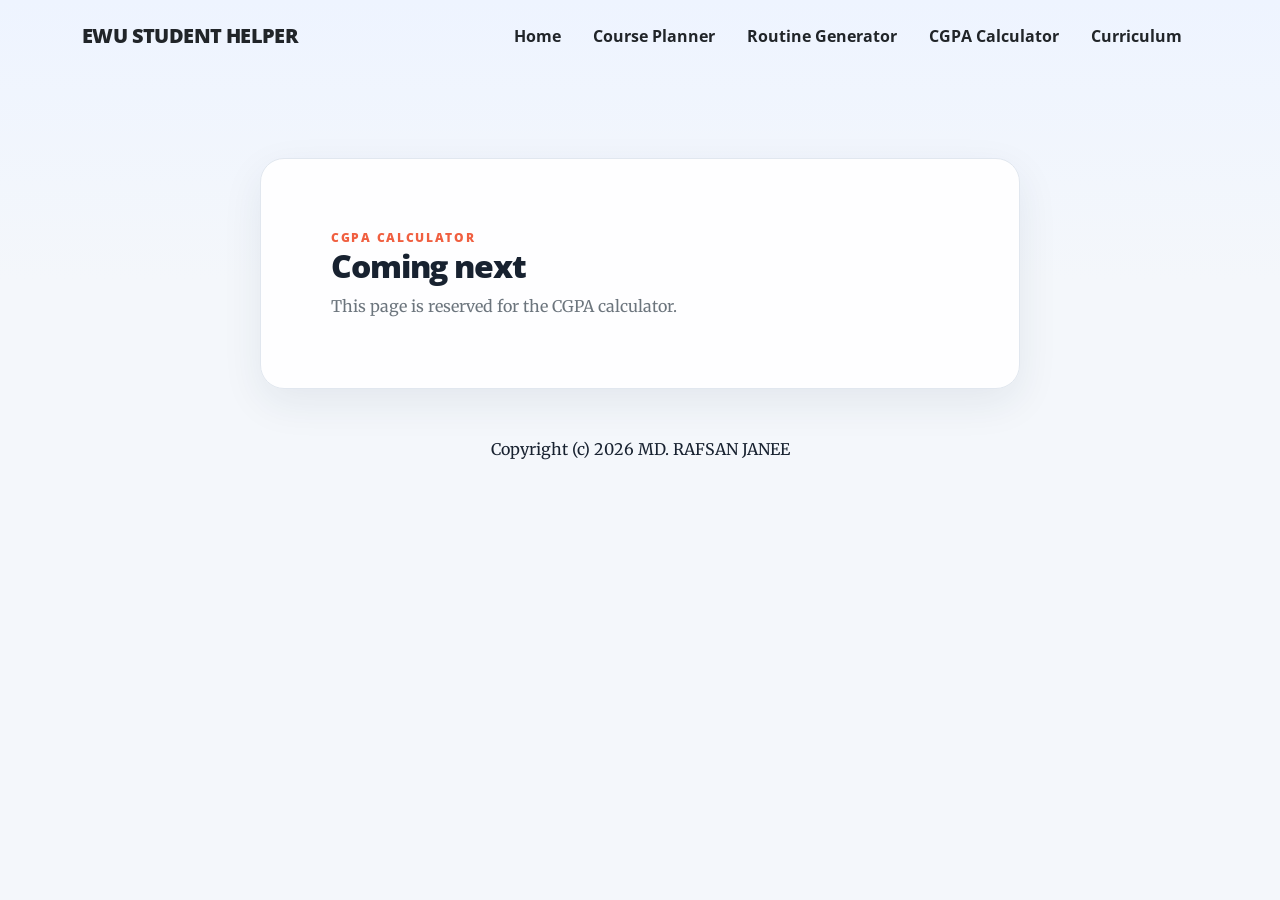
==== cgpa.html @ fee29401 "Stable Release V1" ====
<!doctype html>
<html lang="en">

<head>
    <meta charset="utf-8">
    <meta name="viewport" content="width=device-width,initial-scale=1">
    <title>CGPA Calculator · EWU</title>
    <link href="https://cdn.jsdelivr.net/npm/bootstrap@5.3.3/dist/css/bootstrap.min.css" rel="stylesheet">
    <link href="assets/css/style.css" rel="stylesheet">
    <link href="assets/css/creative-theme.css" rel="stylesheet">
    <link rel="stylesheet" href="assets/fonts/font-awesome.min.css">
</head>

<body class="creative-theme" style="padding-top: 56px;">
    <nav class="navbar navbar-expand-lg fixed-top" id="mainNav">
        <div class="container"><a class="navbar-brand" href="index.html">EWU STUDENT HELPER</a><button class="navbar-toggler" data-bs-toggle="collapse" data-bs-target="#navbarResponsive" type="button" aria-controls="navbarResponsive" aria-expanded="false" aria-label="Toggle navigation"><i class="fa fa-align-justify"></i></button>
            <div class="collapse navbar-collapse" id="navbarResponsive">
                <ul class="navbar-nav ms-auto">
                    <li class="nav-item"><a class="nav-link" href="index.html">Home</a></li>
                    <li class="nav-item"><a class="nav-link" href="planner.html">Course Planner</a></li>
                    <li class="nav-item"><a class="nav-link" href="routine.html">Routine Generator</a></li>
                    <li class="nav-item"><a class="nav-link" href="cgpa.html">CGPA Calculator</a></li>
                    <li class="nav-item"><a class="nav-link" href="curriculum.html">Curriculum</a></li>
                </ul>
            </div>
        </div>
    </nav>
    <main class="container py-5">
        <section class="landing-card compact">
            <div class="eyebrow">CGPA CALCULATOR</div>
            <h2>Coming next</h2>
            <p class="text-secondary mb-0">This page is reserved for the CGPA calculator.</p>
        </section>
    </main>
    <script src="https://cdn.jsdelivr.net/npm/bootstrap@5.3.3/dist/js/bootstrap.bundle.min.js"></script>
    <script src="assets/js/creative.js"></script>
    <p style="text-align: center;">Copyright (c) 2026 MD. RAFSAN JANEE</p>
</body>
</html>
---- assets/css/style.css ----
:root {
    --bg: #f4f7fb;
    --panel: #fff;
    --text: #182230;
    --muted: #6f7b8b;
    --line: #e1e7ef;
    --accent: #2463eb;
    --accent2: #214fd3;
    --danger: #d92d20;
    --shadow: 0 14px 40px rgba(30, 52, 82, .08)
}

* {
    box-sizing: border-box
}

body {
    margin: 0;
    background: linear-gradient(180deg, #eef4ff 0, var(--bg) 280px);
    color: var(--text);
    min-height: 100vh;
    font-family: Inter, system-ui, -apple-system, "Segoe UI", Roboto, Arial, sans-serif
}

.app-nav {
    background: rgba(255, 255, 255, .92);
    backdrop-filter: blur(14px);
    border-bottom: 1px solid var(--line)
}

.navbar-brand {
    font-weight: 900;
    letter-spacing: -.03em;
    color: var(--text)
}

.nav-link {
    font-weight: 700;
    color: #536174
}

.nav-link:hover,
.nav-link.active {
    color: var(--accent)
}

.navbar-toggler {
    border: 1px solid var(--line)
}

.hero,
.landing-card,
.planner-toolbar {
    background: rgba(255, 255, 255, .94);
    border: 1px solid var(--line);
    border-radius: 24px;
    box-shadow: var(--shadow)
}

.hero {
    padding: 28px;
    display: flex;
    justify-content: space-between;
    align-items: center;
    gap: 24px
}

.landing-card {
    padding: clamp(28px, 6vw, 70px);
    max-width: 1100px;
    margin: 6vh auto 0
}

.landing-card.compact {
    max-width: 760px
}

.landing-card h1 {
    max-width: 760px;
    font-size: clamp(2.2rem, 5vw, 4rem);
    font-weight: 900;
    letter-spacing: -.05em;
    margin: 8px 0 12px
}

.landing-card h2 {
    font-weight: 900;
    letter-spacing: -.035em
}

.hero h1,
.planner-toolbar h1 {
    font-weight: 900;
    letter-spacing: -.04em;
    margin: 4px 0 8px
}

.eyebrow {
    letter-spacing: .14em;
    font-size: .76rem;
    font-weight: 800;
    color: var(--accent)
}

.hero-actions {
    display: flex;
    gap: 10px;
    flex-wrap: wrap
}

.small-label {
    color: var(--muted);
    font-size: .73rem;
    font-weight: 800;
    letter-spacing: .05em;
    text-transform: uppercase;
    margin-bottom: 6px
}

.summary-grid {
    display: grid;
    grid-template-columns: repeat(4, minmax(0, 1fr));
    gap: 14px
}

.stat,
.summary-empty {
    background: var(--panel);
    border: 1px solid var(--line);
    border-radius: 18px;
    padding: 18px 20px;
    box-shadow: var(--shadow)
}

.summary-empty {
    grid-column: 1/-1;
    display: flex;
    flex-direction: column;
    align-items: center;
    justify-content: center;
    min-height: 112px;
    text-align: center;
    gap: 4px;
    color: var(--muted)
}

.summary-empty strong {
    color: var(--text)
}

.stat .label {
    color: var(--muted);
    font-size: .82rem;
    font-weight: 700
}

.stat .value {
    font-size: 1.55rem;
    font-weight: 900;
    margin-top: 4px
}

.stat .detail {
    color: var(--muted);
    font-size: .8rem;
    margin-top: 2px
}

.panel {
    background: var(--panel);
    border: 1px solid var(--line);
    border-radius: 22px;
    box-shadow: var(--shadow);
    padding: 20px;
    overflow: hidden
}

.panel-head {
    display: flex;
    justify-content: space-between;
    align-items: flex-start;
    gap: 16px;
    margin-bottom: 18px
}

.panel-head h2 {
    font-size: 1.15rem;
    font-weight: 800;
    margin: 0
}

.panel-head p {
    margin: 4px 0 0;
    color: var(--muted);
    font-size: .86rem
}

/* planner */
.planner-toolbar {
    padding: 22px 24px;
    display: flex;
    justify-content: space-between;
    gap: 20px;
    align-items: end;
    margin-bottom: 18px
}

.planner-toolbar-right {
    width: 290px
}

.planner-layout {
    display: grid;
    grid-template-columns: minmax(0, 1.7fr) minmax(330px, .8fr);
    gap: 18px;
    align-items: start
}

.planner-courses {
    min-height: 0;
    height: calc(100vh - 220px);
    display: flex;
    flex-direction: column;
    overflow: visible
}

.recommended-wrap {
    margin: 0 0 14px;
    padding: 12px 0;
    border-top: 1px solid var(--line);
    border-bottom: 1px solid var(--line)
}

.chip-row {
    display: flex;
    gap: 8px;
    flex-wrap: wrap
}

.course-chip {
    border: 1px solid #cfd9eb;
    background: #f6f8fd;
    color: var(--accent);
    font-weight: 800;
    border-radius: 999px;
    padding: 7px 11px;
    font-size: .78rem
}

.course-chip:hover {
    border-color: var(--accent);
    background: #eef4ff
}

.planner-search-row {
    display: grid;
    grid-template-columns: minmax(0, 1fr) 220px;
    gap: 10px;
    margin-bottom: 14px
}

.course-list {
    display: flex;
    flex-direction: column;
    gap: 14px;
    flex: 1 1 0;
    height: 0;
    min-height: 0;
    overflow-y: scroll;
    overflow-x: hidden;
    padding: 2px 5px 10px 2px;
    scrollbar-gutter: stable
}

.dept-block {
    border: 1px solid var(--line);
    border-radius: 18px;
    overflow: hidden;
    background: #fbfcfe
}

.dept-head {
    padding: 12px 14px;
    display: flex;
    justify-content: space-between;
    align-items: center;
    gap: 12px;
    background: #f2f6fb;
    border-bottom: 1px solid var(--line)
}

.dept-head>div {
    min-width: 0
}

.dept-head strong {
    display: block;
    font-size: .92rem;
    font-weight: 900
}

.dept-head>span {
    color: var(--muted);
    font-size: .72rem;
    font-weight: 800;
    white-space: nowrap
}

.dept-kicker {
    color: var(--accent);
    font-size: .62rem;
    letter-spacing: .08em;
    font-weight: 900;
    text-transform: uppercase
}

.course-block {
    border-bottom: 1px solid var(--line)
}

.course-block:last-child {
    border-bottom: 0
}

.course-head {
    padding: 13px 14px;
    display: flex;
    justify-content: space-between;
    align-items: flex-start;
    gap: 12px
}

.course-code-head {
    font-size: 1rem;
    font-weight: 900
}

.course-name {
    margin-top: 2px;
    color: var(--muted);
    font-size: .8rem
}

.course-head>span {
    color: var(--muted);
    font-weight: 800;
    font-size: .77rem;
    white-space: nowrap
}

.section-stack {
    border-top: 1px solid var(--line)
}

.section-row {
    width: 100%;
    border: 0;
    border-bottom: 1px solid var(--line);
    background: #fff;
    padding: 13px 14px;
    display: flex;
    justify-content: space-between;
    align-items: center;
    gap: 14px;
    text-align: left;
    transition: .12s ease
}

.section-row:last-child {
    border-bottom: 0
}

.section-row:hover:not(:disabled) {
    background: #f6f9ff
}

.section-row.selected {
    background: #eef4ff
}

.section-row:disabled {
    opacity: .53;
    cursor: not-allowed
}

.section-info {
    min-width: 0
}

.section-info>strong {
    font-size: .81rem;
    font-weight: 900
}

.section-facts {
    display: flex;
    flex-wrap: wrap;
    gap: 5px 14px;
    color: var(--muted);
    font-size: .73rem;
    margin-top: 6px
}

.section-action {
    flex: none;
    color: var(--accent);
    font-weight: 800;
    font-size: .74rem
}

.selected-panel {
    position: sticky;
    top: 82px
}

.selected-top {
    display: grid;
    grid-template-columns: minmax(0, 1fr) auto;
    gap: 16px;
    align-items: start
}

.char-count {
    text-align: right;
    color: var(--muted);
    font-size: .67rem;
    margin-top: 3px
}

.selection-counter {
    color: var(--muted);
    font-size: .76rem;
    font-weight: 800;
    white-space: nowrap;
    padding-top: 26px
}

.planner-warnings {
    margin-top: 14px;
    display: flex;
    flex-direction: column;
    gap: 7px
}

.planner-alert {
    background: #fff1f0;
    border: 1px solid #ffd0cc;
    color: #b42318;
    border-radius: 12px;
    padding: 9px 10px;
    font-size: .75rem;
    font-weight: 700
}

.selected-list {
    margin-top: 14px;
    display: flex;
    flex-direction: column;
    gap: 10px;
    max-height: 58vh;
    overflow: auto;
    padding-right: 2px
}

.selected-card {
    border: 1px solid var(--line);
    border-radius: 14px;
    padding: 12px;
    background: #fff
}

.selected-head {
    display: flex;
    align-items: flex-start;
    justify-content: space-between;
    gap: 10px
}

.selected-head strong {
    display: block;
    font-size: .94rem;
    font-weight: 900
}

.selected-head span {
    display: block;
    color: var(--muted);
    font-size: .74rem;
    margin-top: 2px
}

.icon-btn {
    border: 0;
    background: transparent;
    color: #7b8797;
    font-size: 1.2rem;
    line-height: 1;
    padding: 0 2px
}

.icon-btn:hover {
    color: var(--danger)
}

.selected-meta {
    display: flex;
    justify-content: space-between;
    color: var(--muted);
    font-size: .74rem;
    font-weight: 800;
    margin-top: 10px
}

.selected-meetings {
    display: flex;
    flex-direction: column;
    gap: 3px;
    margin-top: 8px;
    color: #475467;
    font-size: .72rem
}

.selected-empty {
    border: 1px dashed #cdd6e3;
    border-radius: 14px;
    min-height: 180px;
    display: flex;
    flex-direction: column;
    align-items: center;
    justify-content: center;
    color: var(--muted);
    text-align: center;
    gap: 4px;
    margin-top: 14px
}

.selected-empty strong {
    color: var(--text)
}

.list-empty {
    min-height: 260px;
    display: flex;
    flex-direction: column;
    align-items: center;
    justify-content: center;
    text-align: center;
    color: var(--muted);
    gap: 5px;
    padding: 30px
}

.list-empty strong {
    color: var(--text)
}

.imported-summary {
    display: flex;
    gap: 6px;
    flex-wrap: wrap;
    color: var(--muted);
    font-size: .69rem;
    line-height: 1.2
}

.imported-pill {
    display: inline-flex;
    align-items: center;
    gap: 5px;
    padding: 5px 8px;
    border: 1px solid var(--line);
    background: #f7f9fc;
    border-radius: 999px
}

.imported-pill button {
    border: 0;
    background: transparent;
    color: var(--muted);
    padding: 0 1px;
    line-height: 1
}

.imported-pill button:hover {
    color: var(--danger)
}

/* routine */
.routine-grid {
    display: grid;
    grid-template-columns: repeat(5, minmax(180px, 1fr));
    gap: 12px;
    min-width: 900px
}

.routine-scroll {
    overflow-x: auto
}

.day-col {
    background: #f8fafc;
    border: 1px solid var(--line);
    border-radius: 16px;
    overflow: hidden
}

.day-head {
    padding: 14px 14px 12px;
    background: linear-gradient(135deg, #3f83f8, #244fd8);
    color: #fff
}

.day-name {
    font-weight: 800;
    font-size: 1rem
}

.day-meta {
    display: flex;
    justify-content: space-between;
    gap: 8px;
    margin-top: 6px;
    font-size: .74rem;
    opacity: .92
}

.day-body {
    padding: 10px
}

.class-card {
    background: #fff;
    border: 1px solid #e7ebf2;
    border-left: 4px solid var(--accent);
    border-radius: 12px;
    padding: 11px 12px;
    box-shadow: 0 5px 16px rgba(20, 35, 60, .06)
}

.class-card.is-lab {
    border-left-color: #b35d1d
}

.course-code {
    font-weight: 850;
    font-size: .95rem
}

.is-lab .course-code {
    color: #a8550a
}

.card-line {
    color: var(--muted);
    font-size: .76rem;
    margin-top: 3px
}

.card-time {
    color: var(--accent);
    font-weight: 800;
    font-size: .79rem
}

.gap-row {
    display: flex;
    align-items: center;
    justify-content: center;
    gap: 7px;
    font-size: .71rem;
    color: var(--muted);
    padding: 8px 0
}

.gap-row strong {
    color: #475467
}

.gap-line {
    height: 1px;
    background: #dbe2ec;
    flex: 1
}

.empty {
    color: var(--muted);
    text-align: center;
    padding: 30px 10px;
    font-size: .78rem
}

.routine-empty-state {
    min-height: 420px;
    display: flex;
    align-items: center;
    justify-content: center;
    min-width: 0
}

.routine-placeholder {
    text-align: center;
    color: var(--muted);
    padding: 40px 20px
}

.placeholder-icon {
    font-size: 2rem;
    margin-bottom: 10px
}

.routine-placeholder h3 {
    color: var(--text);
    font-weight: 800;
    font-size: 1.05rem
}

.routine-placeholder p {
    margin: 0
}

.pdf-export-shell {
    position: fixed;
    left: -100000px;
    top: 0;
    width: 1400px;
    padding: 28px;
    background: var(--bg);
    color: var(--text);
    z-index: -1
}

.pdf-title {
    font-size: 28px;
    font-weight: 900;
    letter-spacing: -.03em
}

.pdf-subtitle {
    color: var(--muted);
    margin: 4px 0 18px;
    font-size: 15px
}

.pdf-summary {
    margin-bottom: 18px
}

.pdf-summary .stat {
    box-shadow: none
}

.pdf-routine .routine-scroll {
    overflow: visible
}

.pdf-sheet-shell {
    width: 1344px
}

@media(max-width:1050px) {
    .planner-layout {
        grid-template-columns: 1fr
    }

    .selected-panel {
        position: static
    }

    .planner-courses {
        height: auto
    }

    .course-list {
        height: 700px;
        max-height: 700px;
        flex: none
    }

    .selected-list {
        max-height: none
    }
}

@media(max-width:900px) {

    .hero,
    .planner-toolbar {
        align-items: flex-start;
        flex-direction: column
    }

    .planner-toolbar-right {
        width: 100%;
        max-width: 380px
    }

    .summary-grid {
        grid-template-columns: repeat(2, minmax(0, 1fr))
    }

    .planner-search-row {
        grid-template-columns: 1fr
    }

    .routine-grid {
        min-width: 820px
    }
}

@media(max-width:600px) {
    .summary-grid {
        grid-template-columns: 1fr
    }

    .hero {
        padding: 20px
    }

    .hero-actions {
        width: 100%
    }

    .hero-actions>* {
        flex: 1
    }

    .course-list {
        height: auto;
        max-height: 700px
    }

    .selected-top {
        grid-template-columns: 1fr
    }

    .selection-counter {
        padding-top: 0
    }

    .routine-grid {
        min-width: 760px
    }

    .planner-toolbar {
        padding: 20px
    }
}
---- assets/css/creative-theme.css ----
@import url('https://fonts.googleapis.com/css?family=Open+Sans:300italic,400italic,600italic,700italic,800italic,400,300,600,700,800&display=swap');
@import url('https://fonts.googleapis.com/css?family=Merriweather:400,300,300italic,400italic,700,700italic,900,900italic&display=swap');

/* Shared homepage visual theme for inner pages */

body.creative-theme {
    font-family: Merriweather, Georgia, serif;
    --accent: #f05f40;
    --accent2: #e64a2e;
}

body.creative-theme h1,
body.creative-theme h2,
body.creative-theme h3,
body.creative-theme h4,
body.creative-theme h5,
body.creative-theme h6,
body.creative-theme .navbar-brand,
body.creative-theme .nav-link,
body.creative-theme .btn,
body.creative-theme .eyebrow,
body.creative-theme .small-label {
    font-family: "Open Sans", Arial, sans-serif;
}

body.creative-theme .text-primary {
    color: #f05f40 !important;
}

body.creative-theme .btn-primary {
    background-color: #f05f40;
    border-color: #f05f40;
}

body.creative-theme .btn-primary:hover,
body.creative-theme .btn-primary:focus {
    background-color: #e64a2e;
    border-color: #e64a2e;
}

body.creative-theme .btn-outline-primary {
    color: #f05f40;
    border-color: #f05f40;
}

body.creative-theme .btn-outline-primary:hover,
body.creative-theme .btn-outline-primary:focus {
    color: #fff;
    background-color: #f05f40;
    border-color: #f05f40;
}

body.creative-theme .eyebrow,
body.creative-theme .card-time,
body.creative-theme .section-action,
body.creative-theme .course-chip {
    color: #f05f40;
}

/* Homepage-style navbar shrink animation */
body.creative-theme #mainNav {
    background-color: transparent;
    border-bottom: 1px solid transparent;
    transition: all .2s ease;
    padding-top: 1rem;
    padding-bottom: 1rem;
}

body.creative-theme #mainNav .navbar-brand {
    color: #212529;
    font-weight: 800;
    transition: color .2s ease;
}

body.creative-theme #mainNav .nav-link {
    color: #212529;
    font-weight: 700;
    transition: color .2s ease;
}

body.creative-theme #mainNav .nav-link:hover,
body.creative-theme #mainNav .nav-link:focus {
    color: #f05f40;
}

body.creative-theme #mainNav .navbar-toggler {
    color: #212529;
    border-color: rgba(33, 37, 41, .15);
}

body.creative-theme #mainNav.navbar-shrink {
    background-color: #fff;
    border-bottom-color: rgba(33, 37, 41, .1);
    box-shadow: 0 .5rem 1rem rgba(0, 0, 0, .08);
    padding-top: .5rem;
    padding-bottom: .5rem;
}

body.creative-theme #mainNav.navbar-shrink .navbar-brand {
    color: #f05f40;
}

body.creative-theme #mainNav.navbar-shrink .nav-link {
    color: #212529;
}

body.creative-theme #mainNav.navbar-shrink .nav-link:hover,
body.creative-theme #mainNav.navbar-shrink .nav-link:focus {
    color: #f05f40;
}

@media (min-width: 992px) {
    body.creative-theme #mainNav .nav-link {
        padding: .5rem 1rem;
    }
}

@media (max-width: 991.98px) {
    body.creative-theme #mainNav {
        background-color: #fff;
        border-bottom-color: rgba(33, 37, 41, .08);
        box-shadow: 0 .5rem 1rem rgba(0, 0, 0, .08);
    }

    body.creative-theme #mainNav .navbar-brand,
    body.creative-theme #mainNav .nav-link {
        color: #212529;
    }

    body.creative-theme #mainNav .navbar-toggler {
        color: #212529;
        border-color: rgba(33, 37, 41, .15);
    }
}
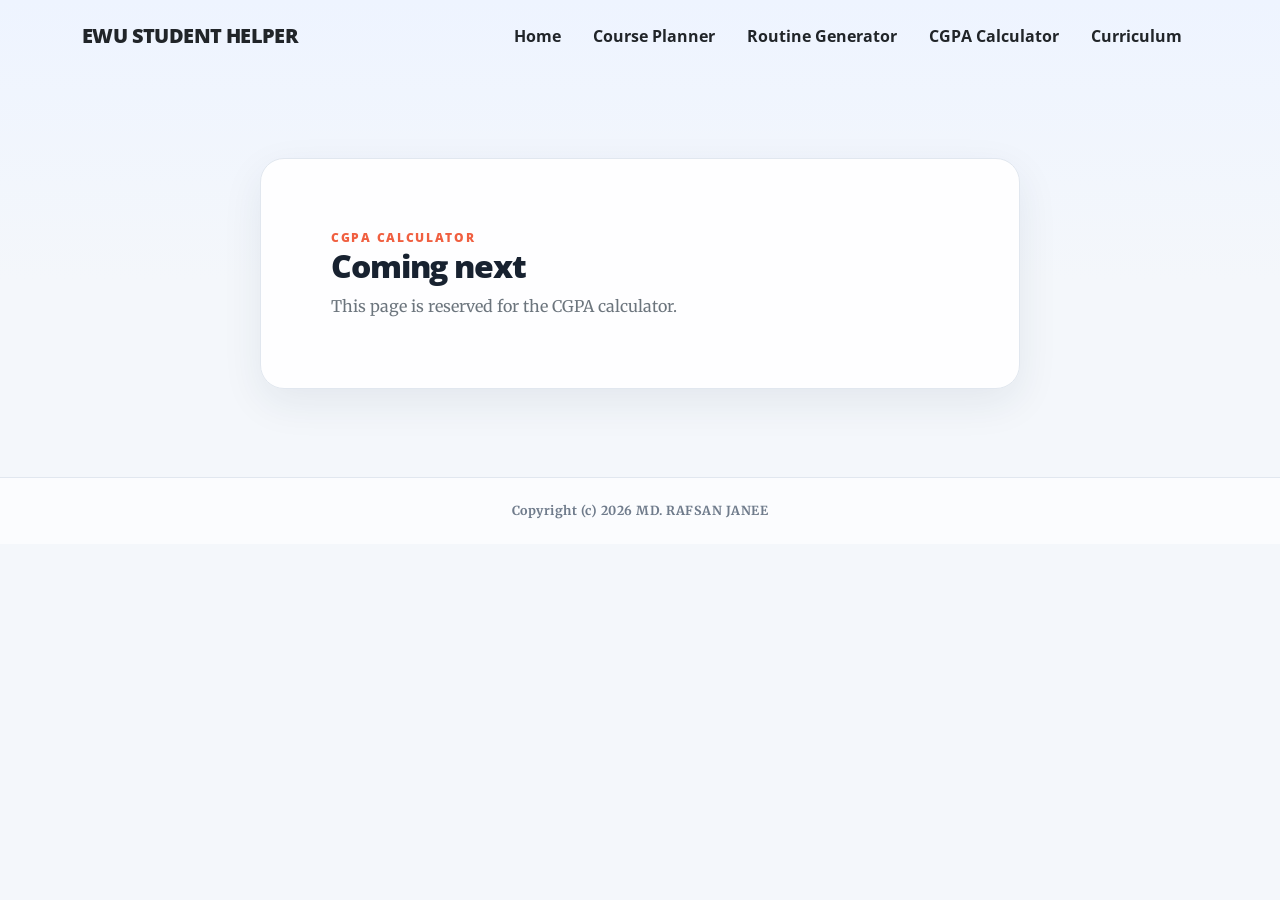
==== commit 8318eada: "Added Curriculum and polished Footer Ui" ====
--- a/cgpa.html
+++ b/cgpa.html
@@ -5,6 +5,7 @@
     <meta charset="utf-8">
     <meta name="viewport" content="width=device-width,initial-scale=1">
     <title>CGPA Calculator · EWU</title>
+    <link rel="icon" type="image/x-icon" href="assets/img/favicon.svg">
     <link href="https://cdn.jsdelivr.net/npm/bootstrap@5.3.3/dist/css/bootstrap.min.css" rel="stylesheet">
     <link href="assets/css/style.css" rel="stylesheet">
     <link href="assets/css/creative-theme.css" rel="stylesheet">
@@ -34,6 +35,6 @@
     </main>
     <script src="https://cdn.jsdelivr.net/npm/bootstrap@5.3.3/dist/js/bootstrap.bundle.min.js"></script>
     <script src="assets/js/creative.js"></script>
-    <p style="text-align: center;">Copyright (c) 2026 MD. RAFSAN JANEE</p>
+    <footer class="page-footer">Copyright (c) 2026 MD. RAFSAN JANEE</footer>
 </body>
 </html>
--- a/assets/css/style.css
+++ b/assets/css/style.css
@@ -757,6 +757,18 @@
     width: 1344px
 }
 
+.page-footer {
+    margin-top: 40px;
+    padding: 24px 20px;
+    text-align: center;
+    color: var(--muted);
+    font-size: .78rem;
+    font-weight: 700;
+    letter-spacing: .04em;
+    border-top: 1px solid var(--line);
+    background: rgba(255, 255, 255, .7);
+}
+
 @media(max-width:1050px) {
     .planner-layout {
         grid-template-columns: 1fr
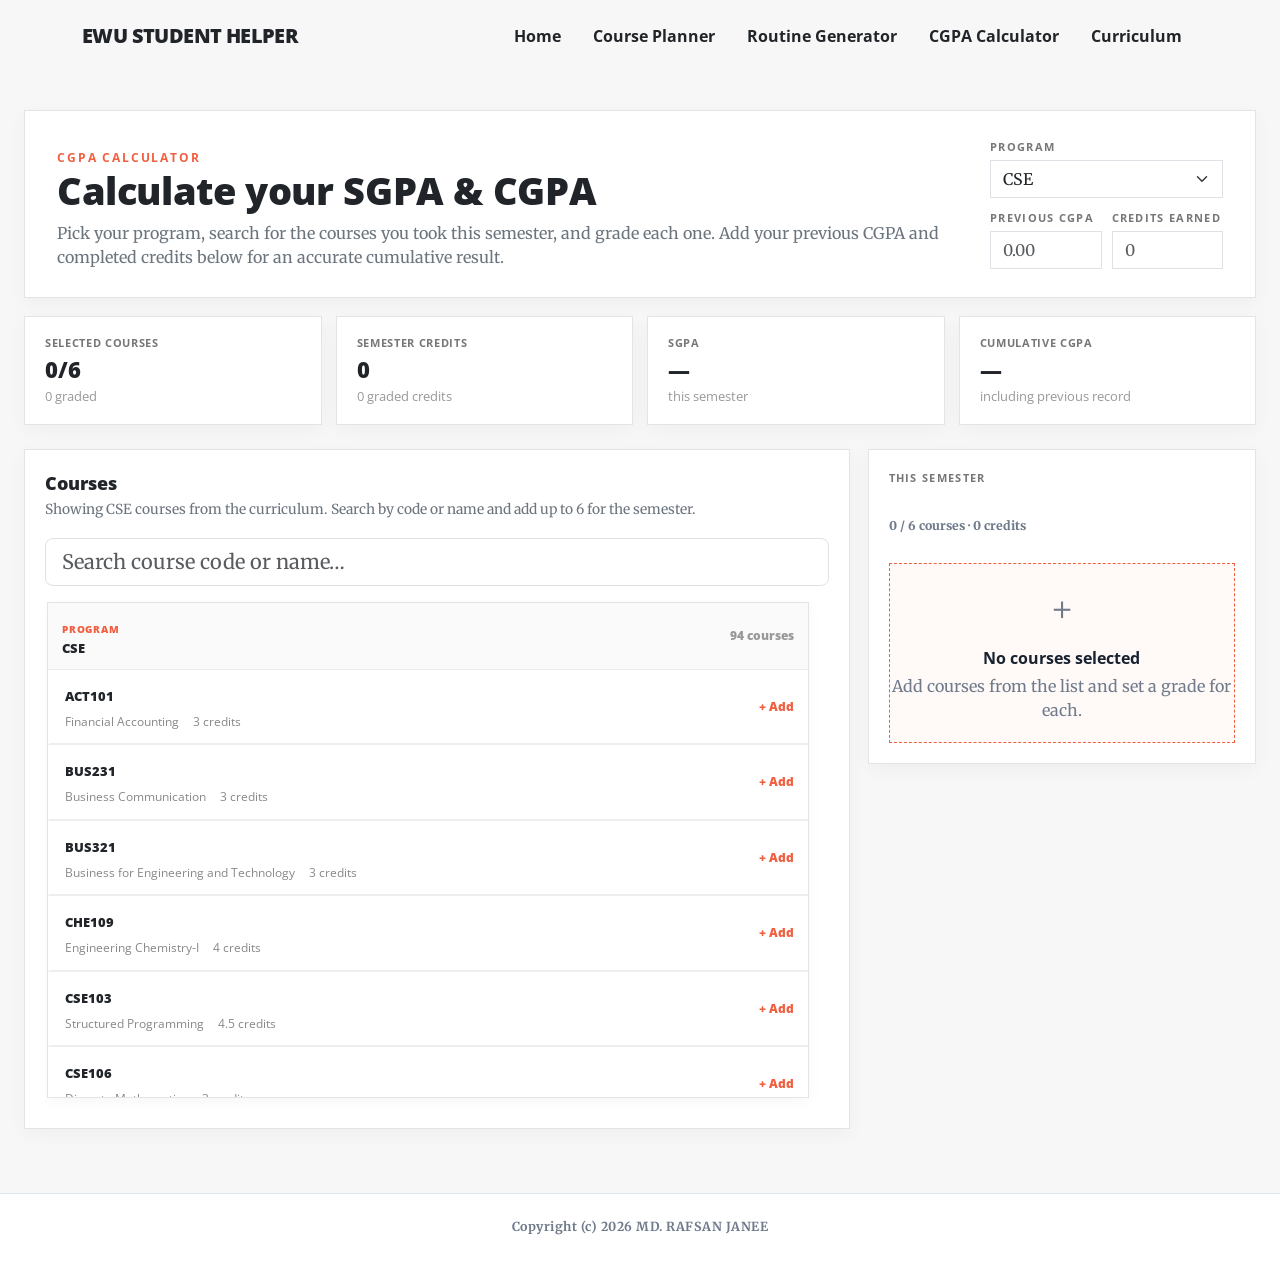
==== commit 860e92f2: "Added CGPA and seperated course data from curriculum.js" ====
--- a/cgpa.html
+++ b/cgpa.html
@@ -9,10 +9,12 @@
     <link href="https://cdn.jsdelivr.net/npm/bootstrap@5.3.3/dist/css/bootstrap.min.css" rel="stylesheet">
     <link href="assets/css/style.css" rel="stylesheet">
     <link href="assets/css/creative-theme.css" rel="stylesheet">
+    <link href="assets/css/app-theme.css" rel="stylesheet">
+    <link href="assets/css/cgpa.css" rel="stylesheet">
     <link rel="stylesheet" href="assets/fonts/font-awesome.min.css">
 </head>
 
-<body class="creative-theme" style="padding-top: 56px;">
+<body class="creative-theme">
     <nav class="navbar navbar-expand-lg fixed-top" id="mainNav">
         <div class="container"><a class="navbar-brand" href="index.html">EWU STUDENT HELPER</a><button class="navbar-toggler" data-bs-toggle="collapse" data-bs-target="#navbarResponsive" type="button" aria-controls="navbarResponsive" aria-expanded="false" aria-label="Toggle navigation"><i class="fa fa-align-justify"></i></button>
             <div class="collapse navbar-collapse" id="navbarResponsive">
@@ -20,21 +22,76 @@
                     <li class="nav-item"><a class="nav-link" href="index.html">Home</a></li>
                     <li class="nav-item"><a class="nav-link" href="planner.html">Course Planner</a></li>
                     <li class="nav-item"><a class="nav-link" href="routine.html">Routine Generator</a></li>
-                    <li class="nav-item"><a class="nav-link" href="cgpa.html">CGPA Calculator</a></li>
+                    <li class="nav-item"><a class="nav-link active" href="cgpa.html">CGPA Calculator</a></li>
                     <li class="nav-item"><a class="nav-link" href="curriculum.html">Curriculum</a></li>
                 </ul>
             </div>
         </div>
     </nav>
-    <main class="container py-5">
-        <section class="landing-card compact">
-            <div class="eyebrow">CGPA CALCULATOR</div>
-            <h2>Coming next</h2>
-            <p class="text-secondary mb-0">This page is reserved for the CGPA calculator.</p>
-        </section>
+    <main class="container-fluid px-3 px-lg-4 py-4">
+        <header class="planner-toolbar">
+            <div>
+                <div class="eyebrow">CGPA CALCULATOR</div>
+                <h1>Calculate your SGPA &amp; CGPA</h1>
+                <p class="text-secondary mb-0">Pick your program, search for the courses you took this semester, and
+                    grade each one. Add your previous CGPA and completed credits below for an accurate cumulative
+                    result.</p>
+            </div>
+            <div class="planner-toolbar-right cgpa-toolbar-right">
+                <div class="cgpa-field">
+                    <div class="small-label">Program</div>
+                    <select id="programSelect" class="form-select"></select>
+                </div>
+                <div class="cgpa-field-row">
+                    <div class="cgpa-field">
+                        <div class="small-label">Previous CGPA</div>
+                        <input id="prevCgpa" class="form-control" type="number" min="0" max="4" step="0.01"
+                            placeholder="0.00">
+                    </div>
+                    <div class="cgpa-field">
+                        <div class="small-label">Credits earned</div>
+                        <input id="prevCredits" class="form-control" type="number" min="0" step="0.5"
+                            placeholder="0">
+                    </div>
+                </div>
+            </div>
+        </header>
+        <section id="cgpaSummary" class="summary-grid mb-4"></section>
+        <div class="planner-layout">
+            <section class="panel planner-courses">
+                <div class="panel-head">
+                    <div>
+                        <h2>Courses</h2>
+                        <p>Showing <span id="courseListProgramLabel">CSE</span> courses from the curriculum. Search by
+                            code or name and add up to 6 for the semester.</p>
+                    </div>
+                </div>
+                <div class="planner-search-row" style="grid-template-columns:1fr;">
+                    <input id="courseSearch" class="form-control form-control-lg" type="search"
+                        placeholder="Search course code or name…">
+                </div>
+                <div id="courseList" class="course-list"></div>
+            </section>
+            <aside class="panel selected-panel">
+                <div class="selected-top">
+                    <div>
+                        <div class="small-label">This semester</div>
+                        <div class="selection-counter" id="selectionCounter">0 / 6 courses · 0 credits</div>
+                    </div>
+                </div>
+                <div id="selectedList" class="selected-list"></div>
+                <div id="selectedEmpty" class="selected-empty">
+                    <div class="placeholder-icon">＋</div><strong>No courses selected</strong><span>Add courses from
+                        the list and set a grade for each.</span>
+                </div>
+            </aside>
+        </div>
     </main>
     <script src="https://cdn.jsdelivr.net/npm/bootstrap@5.3.3/dist/js/bootstrap.bundle.min.js"></script>
+    <script src="assets/js/common.js"></script>
+    <script src="assets/js/curriculum-data.js"></script>
+    <script src="assets/js/cgpa.js"></script>
     <script src="assets/js/creative.js"></script>
     <footer class="page-footer">Copyright (c) 2026 MD. RAFSAN JANEE</footer>
 </body>
-</html>+</html>
--- a/assets/css/app-theme.css
+++ b/assets/css/app-theme.css
@@ -0,0 +1,335 @@
+/* ============================================================
+   App Theme — Course Planner & Routine Generator
+   Re-skins the tool pages to match the flat, bordered, orange-
+   accented "creative" system already established by the
+   homepage (creative-theme.css) and the Curriculum page
+   (curriculum.css): Open Sans for labels/headings, Merriweather
+   for body copy, #f05f40 accent, sharp/flat cards with thin
+   borders instead of heavy rounded corners + blue gradients.
+   Loads after style.css / creative-theme.css so it wins the
+   cascade on shared class names.
+   ============================================================ */
+
+body.creative-theme {
+  background: #f7f7f7;
+  padding-top: 86px;
+}
+
+/* ---------- Page chrome: hero / toolbar / panels / stat cards ---------- */
+
+body.creative-theme .hero,
+body.creative-theme .planner-toolbar,
+body.creative-theme .panel,
+body.creative-theme .stat,
+body.creative-theme .summary-empty {
+  background: #fff;
+  border: 1px solid #e4e4e4;
+  border-radius: 0;
+  box-shadow: 0 5px 18px rgba(0, 0, 0, .04);
+}
+
+body.creative-theme .hero,
+body.creative-theme .planner-toolbar {
+  padding: 1.75rem 2rem;
+}
+
+body.creative-theme .hero h1,
+body.creative-theme .planner-toolbar h1 {
+  font: 800 clamp(1.6rem, 3vw, 2.35rem)/1.2 "Open Sans", Arial, sans-serif;
+  letter-spacing: -.01em;
+  color: #212529;
+}
+
+body.creative-theme .hero p,
+body.creative-theme .planner-toolbar p,
+body.creative-theme .panel-head p {
+  font-family: Merriweather, Georgia, serif;
+  color: #6c757d;
+}
+
+body.creative-theme .eyebrow {
+  font: 700 .72rem/1 "Open Sans", Arial, sans-serif;
+  letter-spacing: .16em;
+  color: #f05f40;
+}
+
+body.creative-theme .small-label {
+  color: #777;
+  font: 700 .68rem "Open Sans", Arial, sans-serif;
+  text-transform: uppercase;
+  letter-spacing: .12em;
+}
+
+body.creative-theme .panel-head h2 {
+  font: 800 1.15rem "Open Sans", Arial, sans-serif;
+  color: #212529;
+}
+
+body.creative-theme .summary-empty strong,
+body.creative-theme .selected-empty strong,
+body.creative-theme .list-empty strong,
+body.creative-theme .routine-placeholder h3 {
+  font-family: "Open Sans", Arial, sans-serif;
+}
+
+/* stat cards */
+body.creative-theme .stat .label {
+  color: #777;
+  font: 700 .7rem "Open Sans", Arial, sans-serif;
+  text-transform: uppercase;
+  letter-spacing: .06em;
+}
+
+body.creative-theme .stat .value {
+  font: 800 1.4rem "Open Sans", Arial, sans-serif;
+  color: #212529;
+}
+
+body.creative-theme .stat .detail {
+  color: #999;
+  font-family: "Open Sans", Arial, sans-serif;
+}
+
+/* ---------- Recommended-course chips ---------- */
+
+body.creative-theme .course-chip {
+  background: #fff5f2;
+  border: 1px solid #f3d9c8;
+  color: #f05f40;
+  font-family: "Open Sans", Arial, sans-serif;
+}
+
+body.creative-theme .course-chip:hover {
+  background: #ffe9e1;
+  border-color: #f05f40;
+}
+
+/* ---------- Course list: dept / course / section rows ---------- */
+/* mirrors .semester / .semester-head / .course-node in curriculum.css */
+
+body.creative-theme .dept-block {
+  background: #fff;
+  border: 1px solid #e4e4e4;
+  border-radius: 0;
+  box-shadow: 0 4px 15px rgba(0, 0, 0, .035);
+}
+
+body.creative-theme .dept-head {
+  background: #fafafa;
+  border-bottom: 1px solid #eee;
+}
+
+body.creative-theme .dept-head strong {
+  font: 800 .82rem "Open Sans", Arial, sans-serif;
+  color: #212529;
+}
+
+body.creative-theme .dept-head > span {
+  font-family: "Open Sans", Arial, sans-serif;
+  color: #999;
+}
+
+body.creative-theme .dept-kicker {
+  color: #f05f40;
+  font-family: "Open Sans", Arial, sans-serif;
+}
+
+body.creative-theme .course-block {
+  border-bottom: 1px solid #eee;
+}
+
+body.creative-theme .course-code-head {
+  font: 800 .95rem "Open Sans", Arial, sans-serif;
+  color: #212529;
+}
+
+body.creative-theme .course-name {
+  font-family: Merriweather, Georgia, serif;
+  color: #888;
+}
+
+body.creative-theme .course-head > span {
+  font-family: "Open Sans", Arial, sans-serif;
+  color: #999;
+}
+
+body.creative-theme .section-row {
+  background: #fff;
+  border-bottom: 1px solid #eee;
+  border-left: 3px solid transparent;
+  transition: .15s;
+}
+
+body.creative-theme .section-row:hover:not(:disabled) {
+  background: #fffaf8;
+}
+
+body.creative-theme .section-row.selected {
+  background: #fff5f2;
+  border-left-color: #f05f40;
+}
+
+body.creative-theme .section-info > strong {
+  font: 800 .81rem "Open Sans", Arial, sans-serif;
+  color: #212529;
+}
+
+body.creative-theme .section-facts {
+  font-family: "Open Sans", Arial, sans-serif;
+  color: #888;
+}
+
+body.creative-theme .section-action {
+  font-family: "Open Sans", Arial, sans-serif;
+  color: #f05f40;
+}
+
+/* ---------- Selected-courses panel ---------- */
+
+body.creative-theme .selected-panel {
+  top: 96px;
+}
+
+body.creative-theme .selected-card {
+  background: #fff;
+  border: 1px solid #e4e4e4;
+  border-left: 3px solid #f05f40;
+  border-radius: 0;
+}
+
+body.creative-theme .selected-head strong {
+  font: 800 .92rem "Open Sans", Arial, sans-serif;
+  color: #212529;
+}
+
+body.creative-theme .selected-head span,
+body.creative-theme .selected-meta,
+body.creative-theme .selected-meetings {
+  font-family: "Open Sans", Arial, sans-serif;
+  color: #888;
+}
+
+body.creative-theme .selected-empty {
+  border: 1px dashed #f05f40;
+  background: #fffaf8;
+  border-radius: 0;
+}
+
+body.creative-theme .planner-alert {
+  background: #fff5f2;
+  border: 1px solid #f3d9c8;
+  color: #b3462b;
+  border-radius: 0;
+  font-family: "Open Sans", Arial, sans-serif;
+}
+
+body.creative-theme .imported-summary {
+  font-family: "Open Sans", Arial, sans-serif;
+  color: #888;
+}
+
+body.creative-theme .imported-pill {
+  background: #fff;
+  border: 1px solid #ddd;
+  color: #555;
+}
+
+body.creative-theme .imported-pill:hover {
+  border-color: #f05f40;
+}
+
+body.creative-theme .icon-btn:hover {
+  color: #f05f40;
+}
+
+/* ---------- Routine grid ---------- */
+
+body.creative-theme .day-col {
+  background: #fff;
+  border: 1px solid #e4e4e4;
+  border-radius: 0;
+  box-shadow: 0 4px 15px rgba(0, 0, 0, .035);
+}
+
+body.creative-theme .day-head {
+  background: #f05f40;
+}
+
+body.creative-theme .day-name {
+  font: 800 1rem "Open Sans", Arial, sans-serif;
+}
+
+body.creative-theme .day-meta {
+  font-family: "Open Sans", Arial, sans-serif;
+}
+
+body.creative-theme .class-card {
+  background: #fff;
+  border: 1px solid #eee;
+  border-left: 3px solid #f05f40;
+  border-radius: 0;
+  box-shadow: none;
+}
+
+body.creative-theme .class-card.is-lab {
+  border-left-color: #b35d1d;
+}
+
+body.creative-theme .course-code {
+  font: 800 .95rem "Open Sans", Arial, sans-serif;
+  color: #212529;
+}
+
+body.creative-theme .is-lab .course-code {
+  color: #a8550a;
+}
+
+body.creative-theme .card-line {
+  font-family: "Open Sans", Arial, sans-serif;
+  color: #777;
+}
+
+body.creative-theme .card-time {
+  color: #f05f40;
+}
+
+body.creative-theme .gap-row {
+  font-family: "Open Sans", Arial, sans-serif;
+  color: #999;
+}
+
+body.creative-theme .gap-row strong {
+  color: #555;
+}
+
+body.creative-theme .gap-line {
+  background: #e4e4e4;
+}
+
+body.creative-theme .empty,
+body.creative-theme .routine-placeholder p {
+  font-family: Merriweather, Georgia, serif;
+  color: #888;
+}
+
+body.creative-theme .routine-placeholder h3 {
+  font: 800 1.05rem "Open Sans", Arial, sans-serif;
+  color: #212529;
+}
+
+body.creative-theme .badge.text-bg-light {
+  background: #fff5f2 !important;
+  color: #f05f40 !important;
+  border-color: #f3d9c8 !important;
+  font-family: "Open Sans", Arial, sans-serif;
+}
+
+body.creative-theme .page-footer {
+  background: #fff;
+}
+
+@media (max-width: 600px) {
+  body.creative-theme {
+    padding-top: 70px;
+  }
+}
--- a/assets/css/cgpa.css
+++ b/assets/css/cgpa.css
@@ -0,0 +1,47 @@
+.cgpa-toolbar-right {
+  width: 340px;
+  display: flex;
+  flex-direction: column;
+  gap: 12px;
+}
+
+.cgpa-field-row {
+  display: grid;
+  grid-template-columns: 1fr 1fr;
+  gap: 10px;
+}
+
+.cgpa-field select,
+.cgpa-field input {
+  border-radius: 0;
+}
+
+.grade-row {
+  display: flex;
+  align-items: center;
+  gap: 10px;
+  margin-top: 10px;
+}
+
+.grade-row .grade-select {
+  flex: 1;
+  border-radius: 0;
+  font-family: "Open Sans", Arial, sans-serif;
+  font-weight: 700;
+  font-size: .78rem;
+}
+
+.grade-points {
+  min-width: 58px;
+  text-align: right;
+  color: #f05f40;
+  font: 800 .78rem "Open Sans", Arial, sans-serif;
+  white-space: nowrap;
+}
+
+@media (max-width: 900px) {
+  .cgpa-toolbar-right {
+    width: 100%;
+    max-width: 420px;
+  }
+}
